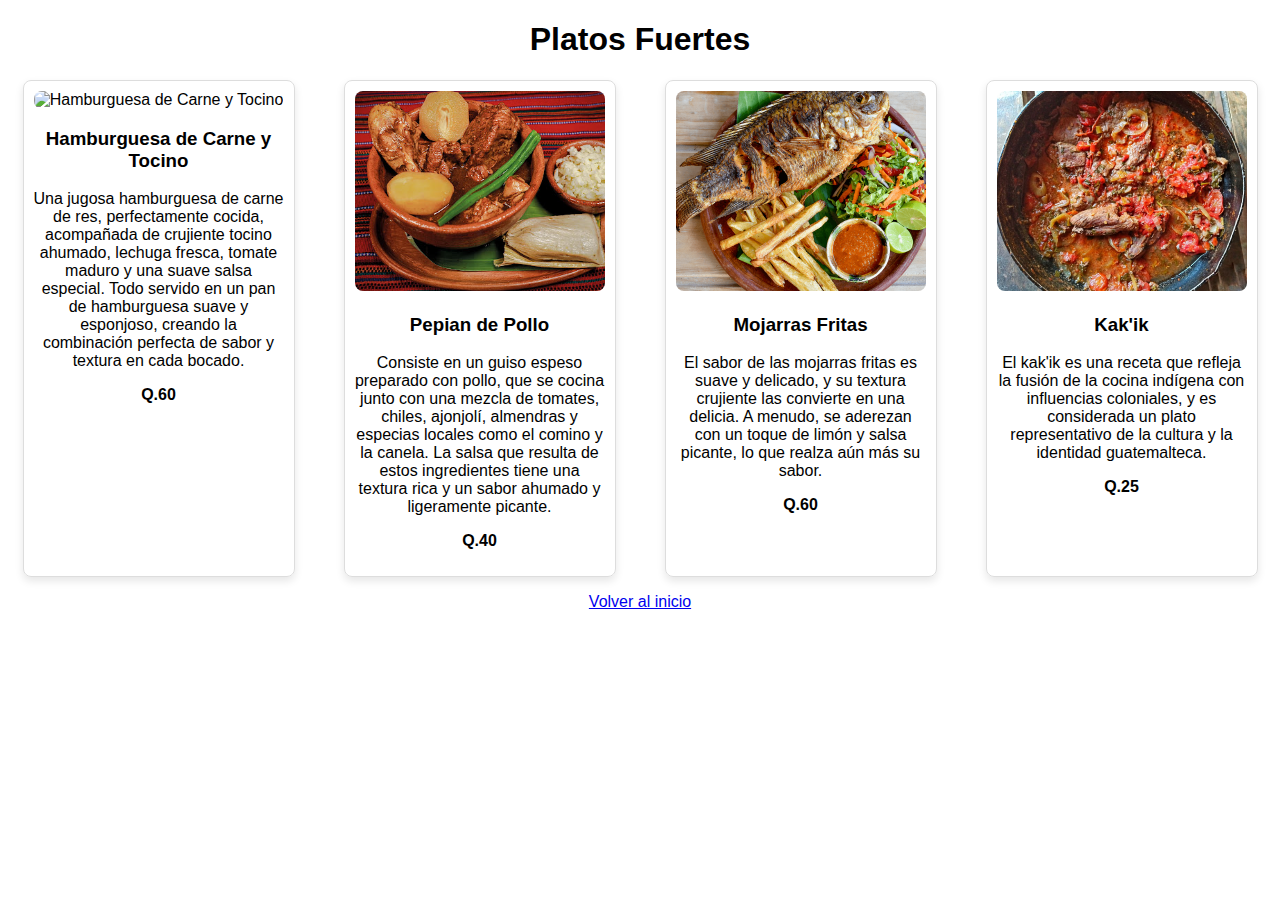
==== menu/platos-fuertes.html @ fce453c9 "Add files via upload" ====
<!DOCTYPE html>
<html lang="es">
    <head>
        <meta charset="UTF-8">
        <meta name="viewport" content="width=device-width, initial-scale=1.0">
        <title>Platos Fuertes</title>
        <style> 
            body {
                font-family: Arial, sans-serif;
            }
        </style>
    </head>
    <body>
        <h1 style="text-align: center;">Platos Fuertes</h1>

        <div style="display: flex; flex-wrap: wrap; justify-content: space-around; margin-top: 20px; gap: 20px;">

            <div style="width: 250px; text-align: center; border: 1px solid #ddd; padding: 10px; box-shadow: 0 4px 8px rgba(0,0,0,0.1); border-radius: 8px;">
                <img src="/Imagenes/Colibri-Restaurante2-885x500.jpg" alt="Hamburguesa de Carne y Tocino" style="width: 100%; height: 200px; object-fit: cover; border-radius: 8px;">
                <h3>Hamburguesa de Carne y Tocino</h3>
                <p>Una jugosa hamburguesa de carne de res, perfectamente cocida, acompañada de crujiente tocino ahumado, lechuga fresca, tomate maduro y una suave salsa 
                    especial. Todo servido en un pan de hamburguesa suave y esponjoso, creando la combinación perfecta de sabor y textura en cada bocado.</p>
                <p><strong>Q.60</strong></p>
            </div>

            <div style="width: 250px; text-align: center; border: 1px solid #ddd; padding: 10px; box-shadow: 0 4px 8px rgba(0,0,0,0.1); border-radius: 8px;">
                <img src="/Imagenes/unnamed.jpg" alt="Pepian de Pollo" style="width: 100%; height: 200px; object-fit: cover; border-radius: 8px;">
                <h3>Pepian de Pollo</h3>
                <p>Consiste en un guiso espeso preparado con pollo, que se cocina junto con una mezcla de tomates, chiles, ajonjolí, almendras y especias locales como el 
                    comino y la canela. La salsa que resulta de estos ingredientes tiene una textura rica y un sabor ahumado y ligeramente picante.</p>
                <p><strong>Q.40</strong></p>
            </div>

            <div style="width: 250px; text-align: center; border: 1px solid #ddd; padding: 10px; box-shadow: 0 4px 8px rgba(0,0,0,0.1); border-radius: 8px;">
                <img src="/Imagenes/mojarra-frita.png" alt="Mojarras Fritas" style="width: 100%; height: 200px; object-fit: cover; border-radius: 8px;">
                <h3>Mojarras Fritas</h3>
                <p>El sabor de las mojarras fritas es suave y delicado, y su textura crujiente las convierte en una delicia. A menudo, se aderezan con un toque de limón y salsa picante, 
                    lo que realza aún más su sabor.</p>
                <p><strong>Q.60</strong></p>
            </div>

            <div style="width: 250px; text-align: center; border: 1px solid #ddd; padding: 10px; box-shadow: 0 4px 8px rgba(0,0,0,0.1); border-radius: 8px;">
                <img src="/Imagenes/gyap5vwthufzjgot9iah.jpg" alt="Kak'ik" style="width: 100%; height: 200px; object-fit: cover; border-radius: 8px;">
                <h3>Kak'ik</h3>
                <p> El kak'ik es una receta que refleja la fusión de la cocina indígena con influencias coloniales, y es considerada un plato representativo de la cultura y 
                    la identidad guatemalteca.</p>
                <p><strong>Q.25</strong></p>
            </div>
        </div>
        <p style="text-align:center;">
            <a href="../index.html">Volver al inicio</a>
        </p>
    </body>
</html>
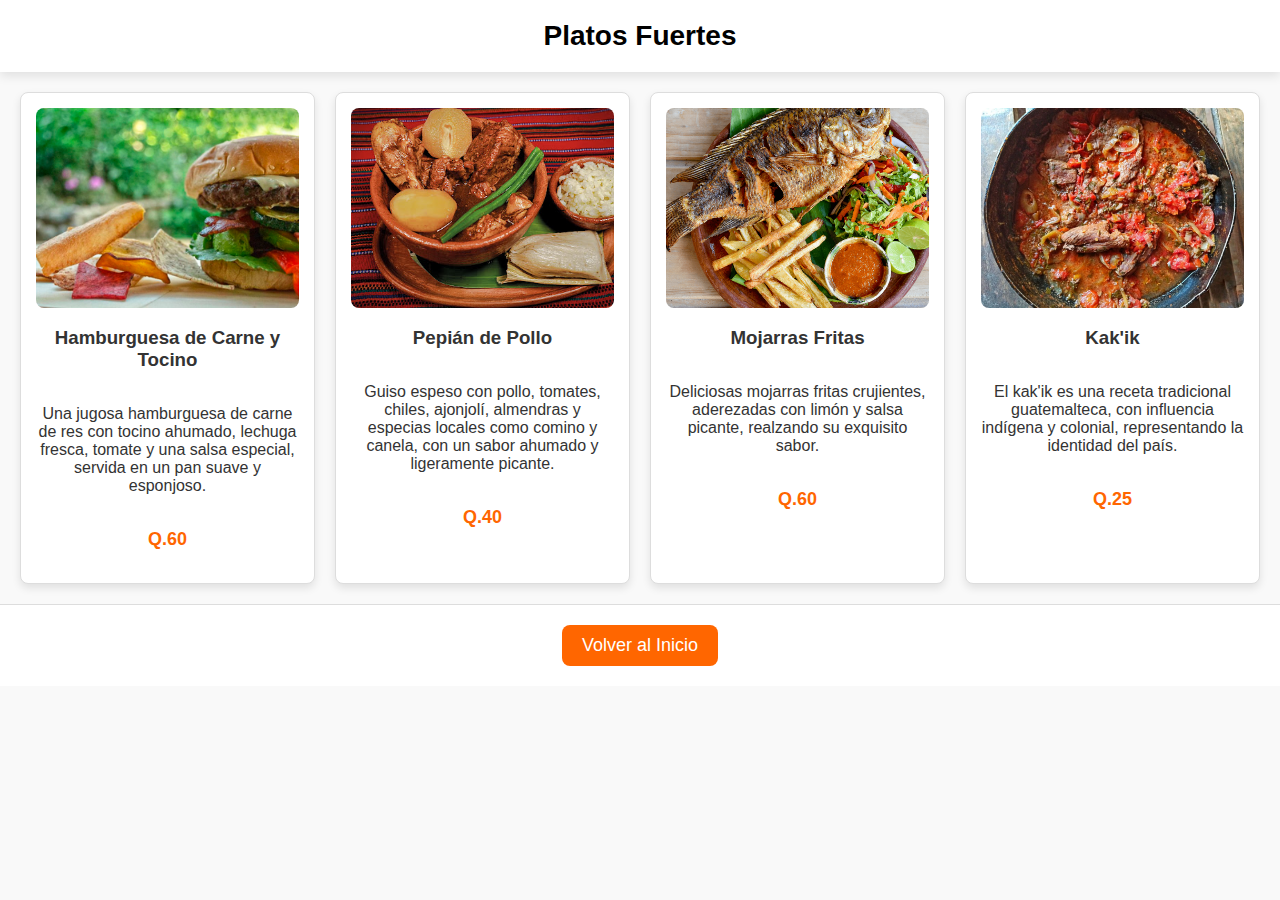
==== commit a1078b9b: "cambios" ====
--- a/menu/platos-fuertes.html
+++ b/menu/platos-fuertes.html
@@ -4,51 +4,45 @@
         <meta charset="UTF-8">
         <meta name="viewport" content="width=device-width, initial-scale=1.0">
         <title>Platos Fuertes</title>
-        <style> 
-            body {
-                font-family: Arial, sans-serif;
-            }
-        </style>
+        <link rel="stylesheet" href="new.styles.css">
     </head>
     <body>
-        <h1 style="text-align: center;">Platos Fuertes</h1>
+        <header>
+            <h1>Platos Fuertes</h1>
+        </header>
 
-        <div style="display: flex; flex-wrap: wrap; justify-content: space-around; margin-top: 20px; gap: 20px;">
-
-            <div style="width: 250px; text-align: center; border: 1px solid #ddd; padding: 10px; box-shadow: 0 4px 8px rgba(0,0,0,0.1); border-radius: 8px;">
-                <img src="/Imagenes/Colibri-Restaurante2-885x500.jpg" alt="Hamburguesa de Carne y Tocino" style="width: 100%; height: 200px; object-fit: cover; border-radius: 8px;">
+        <section class="menu">
+            <div class="plato">
+                <img src="/Imagenes/Colibri-Restaurante2-885x500.png" alt="Hamburguesa de Carne y Tocino">
                 <h3>Hamburguesa de Carne y Tocino</h3>
-                <p>Una jugosa hamburguesa de carne de res, perfectamente cocida, acompañada de crujiente tocino ahumado, lechuga fresca, tomate maduro y una suave salsa 
-                    especial. Todo servido en un pan de hamburguesa suave y esponjoso, creando la combinación perfecta de sabor y textura en cada bocado.</p>
-                <p><strong>Q.60</strong></p>
+                <p>Una jugosa hamburguesa de carne de res con tocino ahumado, lechuga fresca, tomate y una salsa especial, servida en un pan suave y esponjoso.</p>
+                <p class="precio"><strong>Q.60</strong></p>
             </div>
 
-            <div style="width: 250px; text-align: center; border: 1px solid #ddd; padding: 10px; box-shadow: 0 4px 8px rgba(0,0,0,0.1); border-radius: 8px;">
-                <img src="/Imagenes/unnamed.jpg" alt="Pepian de Pollo" style="width: 100%; height: 200px; object-fit: cover; border-radius: 8px;">
-                <h3>Pepian de Pollo</h3>
-                <p>Consiste en un guiso espeso preparado con pollo, que se cocina junto con una mezcla de tomates, chiles, ajonjolí, almendras y especias locales como el 
-                    comino y la canela. La salsa que resulta de estos ingredientes tiene una textura rica y un sabor ahumado y ligeramente picante.</p>
-                <p><strong>Q.40</strong></p>
+            <div class="plato">
+                <img src="/Imagenes/unnamed.jpg" alt="Pepian de Pollo">
+                <h3>Pepián de Pollo</h3>
+                <p>Guiso espeso con pollo, tomates, chiles, ajonjolí, almendras y especias locales como comino y canela, con un sabor ahumado y ligeramente picante.</p>
+                <p class="precio"><strong>Q.40</strong></p>
             </div>
 
-            <div style="width: 250px; text-align: center; border: 1px solid #ddd; padding: 10px; box-shadow: 0 4px 8px rgba(0,0,0,0.1); border-radius: 8px;">
-                <img src="/Imagenes/mojarra-frita.png" alt="Mojarras Fritas" style="width: 100%; height: 200px; object-fit: cover; border-radius: 8px;">
+            <div class="plato">
+                <img src="/Imagenes/mojarra-frita.png" alt="Mojarras Fritas">
                 <h3>Mojarras Fritas</h3>
-                <p>El sabor de las mojarras fritas es suave y delicado, y su textura crujiente las convierte en una delicia. A menudo, se aderezan con un toque de limón y salsa picante, 
-                    lo que realza aún más su sabor.</p>
-                <p><strong>Q.60</strong></p>
+                <p>Deliciosas mojarras fritas crujientes, aderezadas con limón y salsa picante, realzando su exquisito sabor.</p>
+                <p class="precio"><strong>Q.60</strong></p>
             </div>
 
-            <div style="width: 250px; text-align: center; border: 1px solid #ddd; padding: 10px; box-shadow: 0 4px 8px rgba(0,0,0,0.1); border-radius: 8px;">
-                <img src="/Imagenes/gyap5vwthufzjgot9iah.jpg" alt="Kak'ik" style="width: 100%; height: 200px; object-fit: cover; border-radius: 8px;">
+            <div class="plato">
+                <img src="/Imagenes/gyap5vwthufzjgot9iah.jpg" alt="Kak'ik">
                 <h3>Kak'ik</h3>
-                <p> El kak'ik es una receta que refleja la fusión de la cocina indígena con influencias coloniales, y es considerada un plato representativo de la cultura y 
-                    la identidad guatemalteca.</p>
-                <p><strong>Q.25</strong></p>
+                <p>El kak'ik es una receta tradicional guatemalteca, con influencia indígena y colonial, representando la identidad del país.</p>
+                <p class="precio"><strong>Q.25</strong></p>
             </div>
-        </div>
-        <p style="text-align:center;">
-            <a href="../index.html">Volver al inicio</a>
-        </p>
+        </section>
+
+        <footer>
+            <button class="btn-volver" onclick="window.location.href='../index.html'">Volver al Inicio</button>
+        </footer>
     </body>
-</html>+</html>
--- a/menu/new.styles.css
+++ b/menu/new.styles.css
@@ -0,0 +1,80 @@
+body {
+    font-family: Arial, sans-serif;
+    margin: 0;
+    padding: 0;
+    background-color: #f9f9f9;
+    color: #333;
+}
+
+header {
+    background-color: #ffffff;
+    padding: 20px;
+    text-align: center;
+    box-shadow: 0px 4px 10px rgba(0, 0, 0, 0.1);
+}
+
+h1 {
+    margin: 0;
+    color: #000;
+    font-size: 28px;
+}
+
+.menu {
+    display: grid;
+    grid-template-columns: repeat(auto-fit, minmax(250px, 1fr)); 
+    gap: 20px;
+    padding: 20px;
+    justify-content: center;
+}
+
+.plato {
+    background: #fff;
+    border: 1px solid #ddd;
+    padding: 15px;
+    text-align: center;
+    border-radius: 8px;
+    box-shadow: 0 4px 8px rgba(0, 0, 0, 0.1);
+    transition: transform 0.3s ease;
+    display: flex;
+    flex-direction: column;
+    align-items: center;
+}
+
+.plato:hover {
+    transform: scale(1.05);
+}
+
+.plato img {
+    width: 100%;
+    height: 200px;
+    object-fit: cover;
+    border-radius: 8px;
+}
+
+.precio {
+    font-size: 18px;
+    font-weight: bold;
+    color: #ff6600;
+}
+
+footer {
+    text-align: center;
+    padding: 20px;
+    background-color: #ffffff;
+    border-top: 1px solid #ddd;
+}
+
+.btn-volver {
+    background-color: #ff6600;
+    color: #fff;
+    font-size: 18px;
+    padding: 10px 20px;
+    border: none;
+    border-radius: 8px;
+    cursor: pointer;
+    transition: background-color 0.3s ease;
+}
+
+.btn-volver:hover {
+    background-color: #e65500;
+}
